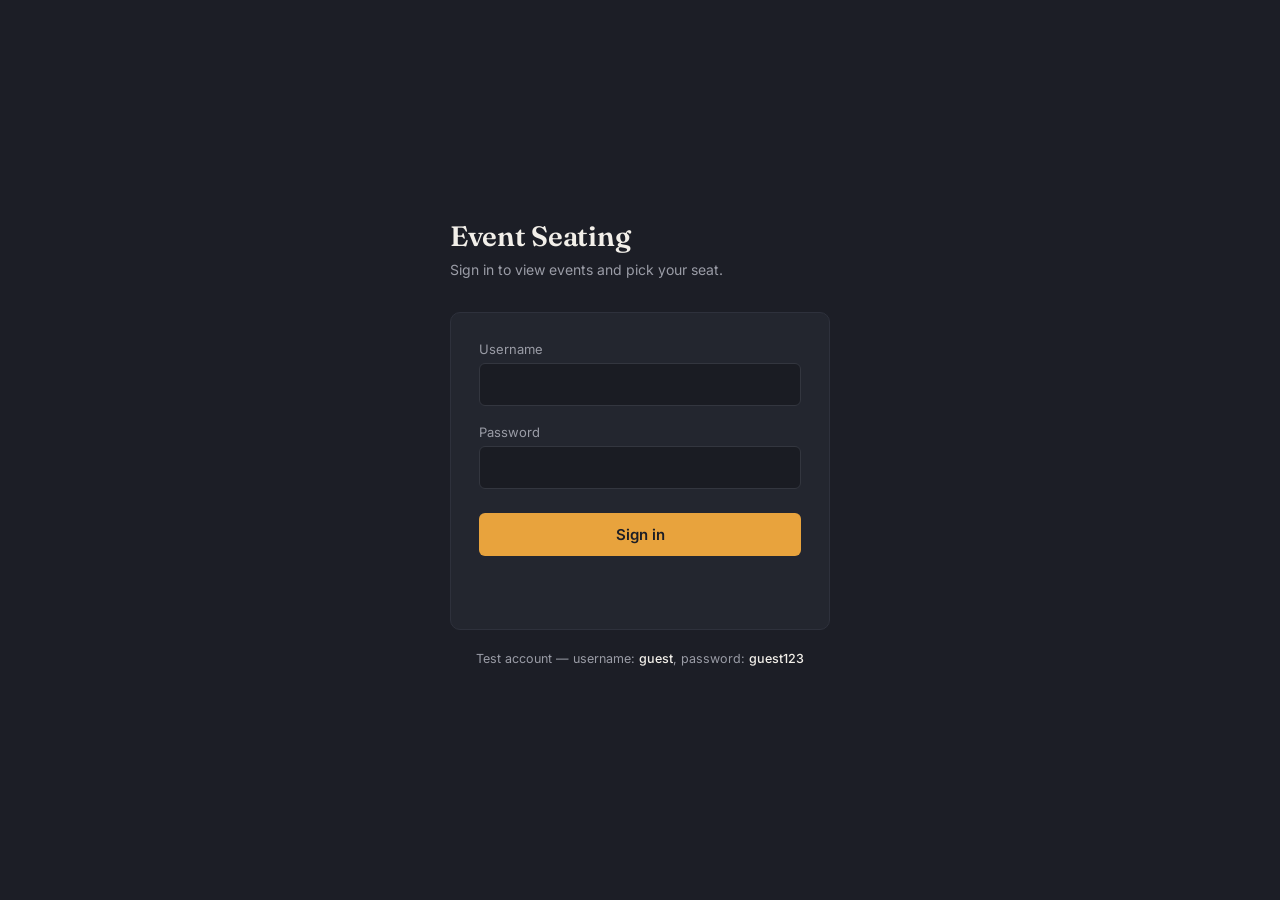
==== seatManagement/src/main/resources/static/index.html @ 0a133d75 "Add files via upload" ====
<!DOCTYPE html>
<html lang="en">
<head>
<meta charset="UTF-8">
<meta name="viewport" content="width=device-width, initial-scale=1.0">
<title>Sign in — Event Seating</title>
<style>
  @import url('https://fonts.googleapis.com/css2?family=Fraunces:opsz,wght@9..144,500;9..144,600&family=Inter:wght@400;500;600&display=swap');

  :root {
    --bg: #1C1E26;
    --card: #23262F;
    --accent: #E8A33D;
    --text: #F2EFE9;
    --muted: #9A9CA6;
    --teal: #3E6259;
    --error: #D96C6C;
  }

  * { box-sizing: border-box; }

  body {
    margin: 0;
    min-height: 100vh;
    background: var(--bg);
    color: var(--text);
    font-family: 'Inter', sans-serif;
    display: flex;
    align-items: center;
    justify-content: center;
    padding: 24px;
  }

  .stub {
    width: 100%;
    max-width: 380px;
  }

  .mark {
    font-family: 'Fraunces', serif;
    font-weight: 600;
    font-size: 28px;
    letter-spacing: -0.01em;
    margin: 0 0 6px;
  }

  .tagline {
    color: var(--muted);
    font-size: 14px;
    margin: 0 0 32px;
    line-height: 1.5;
  }

  .card {
    background: var(--card);
    border: 1px solid #2E313C;
    border-radius: 10px;
    padding: 28px;
  }

  label {
    display: block;
    font-size: 13px;
    color: var(--muted);
    margin-bottom: 6px;
  }

  .field {
    margin-bottom: 18px;
  }

  input {
    width: 100%;
    padding: 11px 12px;
    background: #1A1C23;
    border: 1px solid #33363F;
    border-radius: 6px;
    color: var(--text);
    font-size: 15px;
    font-family: 'Inter', sans-serif;
    transition: border-color 0.15s ease;
  }

  input:focus {
    outline: none;
    border-color: var(--accent);
  }

  button {
    width: 100%;
    padding: 12px;
    background: var(--accent);
    color: #1C1E26;
    border: none;
    border-radius: 6px;
    font-size: 15px;
    font-weight: 600;
    font-family: 'Inter', sans-serif;
    cursor: pointer;
    margin-top: 6px;
    transition: filter 0.15s ease;
  }

  button:hover { filter: brightness(1.08); }
  button:active { filter: brightness(0.95); }

  .msg {
    min-height: 18px;
    font-size: 13px;
    margin-top: 14px;
    color: var(--error);
  }

  .hint {
    text-align: center;
    color: var(--muted);
    font-size: 12.5px;
    margin-top: 20px;
    line-height: 1.5;
  }

  .hint b { color: var(--text); font-weight: 500; }
</style>
</head>
<body>

<div class="stub">
  <p class="mark">Event Seating</p>
  <p class="tagline">Sign in to view events and pick your seat.</p>

  <div class="card">
    <form id="loginForm">
      <div class="field">
        <label for="username">Username</label>
        <input type="text" id="username" autocomplete="username" required>
      </div>
      <div class="field">
        <label for="password">Password</label>
        <input type="password" id="password" autocomplete="current-password" required>
      </div>
      <button type="submit">Sign in</button>
      <p class="msg" id="msg"></p>
    </form>
  </div>

  <p class="hint">Test account — username: <b>guest</b>, password: <b>guest123</b></p>
</div>

<script>
  const API_BASE = "http://localhost:8080";

  document.getElementById('loginForm').addEventListener('submit', async (e) => {
    e.preventDefault();
    const username = document.getElementById('username').value.trim();
    const password = document.getElementById('password').value;
    const msg = document.getElementById('msg');
    msg.textContent = '';

    try {
      const res = await fetch(`${API_BASE}/api/login`, {
        method: 'POST',
        headers: { 'Content-Type': 'application/json' },
        body: JSON.stringify({ username, password })
      });

      if (res.ok) {
        const data = await res.json();
        sessionStorage.setItem('username', data.username);
        window.location.href = 'events.html';
      } else {
        msg.textContent = 'Incorrect username or password.';
      }
    } catch (err) {
      msg.textContent = 'Could not reach the server. Is the backend running?';
    }
  });
</script>

</body>
</html>
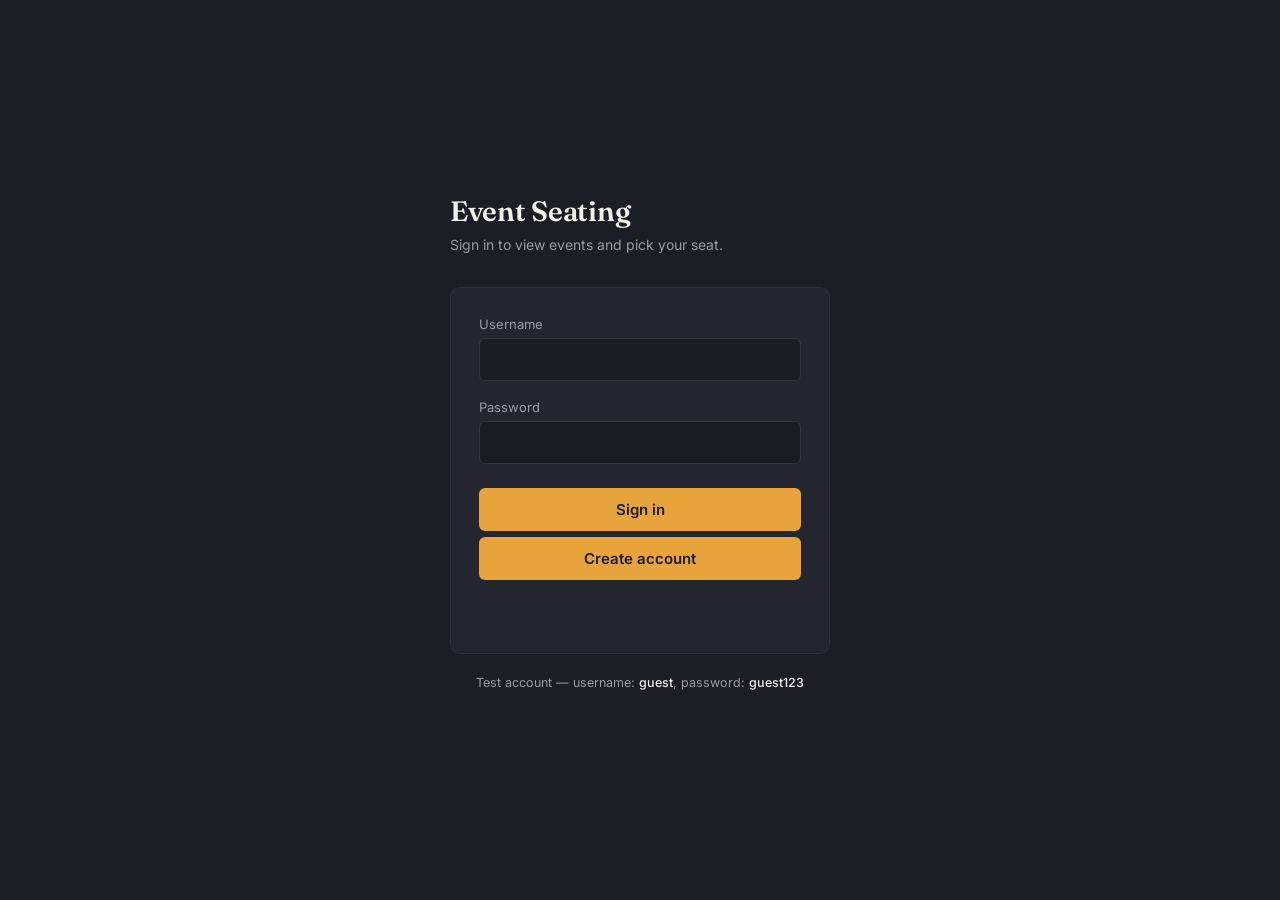
==== commit bcc0c1d3: "Add signup flow and file-backed enrollment storage" ====
--- a/seatManagement/src/main/resources/static/index.html
+++ b/seatManagement/src/main/resources/static/index.html
@@ -139,6 +139,7 @@
         <input type="password" id="password" autocomplete="current-password" required>
       </div>
       <button type="submit">Sign in</button>
+      <button type="button" id="registerBtn" class="secondary">Create account</button>
       <p class="msg" id="msg"></p>
     </form>
   </div>
@@ -147,17 +148,28 @@
 </div>
 
 <script>
-  const API_BASE = "http://localhost:8080";
-
-  document.getElementById('loginForm').addEventListener('submit', async (e) => {
-    e.preventDefault();
+  const API_BASE = (window.location.origin && window.location.origin !== 'null')
+    ? window.location.origin
+    : 'http://localhost:8080';
+
+  const setAuthSuccess = (username) => {
+    sessionStorage.setItem('username', username);
+    window.location.href = 'events.html';
+  };
+
+  const handleAuthRequest = async (endpoint, successText) => {
     const username = document.getElementById('username').value.trim();
     const password = document.getElementById('password').value;
     const msg = document.getElementById('msg');
     msg.textContent = '';
 
+    if (!username || !password) {
+      msg.textContent = 'Please enter both username and password.';
+      return;
+    }
+
     try {
-      const res = await fetch(`${API_BASE}/api/login`, {
+      const res = await fetch(`${API_BASE}/api/${endpoint}`, {
         method: 'POST',
         headers: { 'Content-Type': 'application/json' },
         body: JSON.stringify({ username, password })
@@ -165,14 +177,27 @@
 
       if (res.ok) {
         const data = await res.json();
-        sessionStorage.setItem('username', data.username);
-        window.location.href = 'events.html';
+        msg.textContent = successText;
+        setAuthSuccess(data.username);
+      } else if (res.status === 409) {
+        msg.textContent = 'That username is already taken. Please choose another one.';
       } else {
-        msg.textContent = 'Incorrect username or password.';
+        msg.textContent = endpoint === 'login'
+          ? 'Incorrect username or password.'
+          : 'Could not create the account.';
       }
     } catch (err) {
       msg.textContent = 'Could not reach the server. Is the backend running?';
     }
+  };
+
+  document.getElementById('loginForm').addEventListener('submit', async (e) => {
+    e.preventDefault();
+    await handleAuthRequest('login', 'Signing in...');
+  });
+
+  document.getElementById('registerBtn').addEventListener('click', async () => {
+    await handleAuthRequest('register', 'Account created!');
   });
 </script>
 
